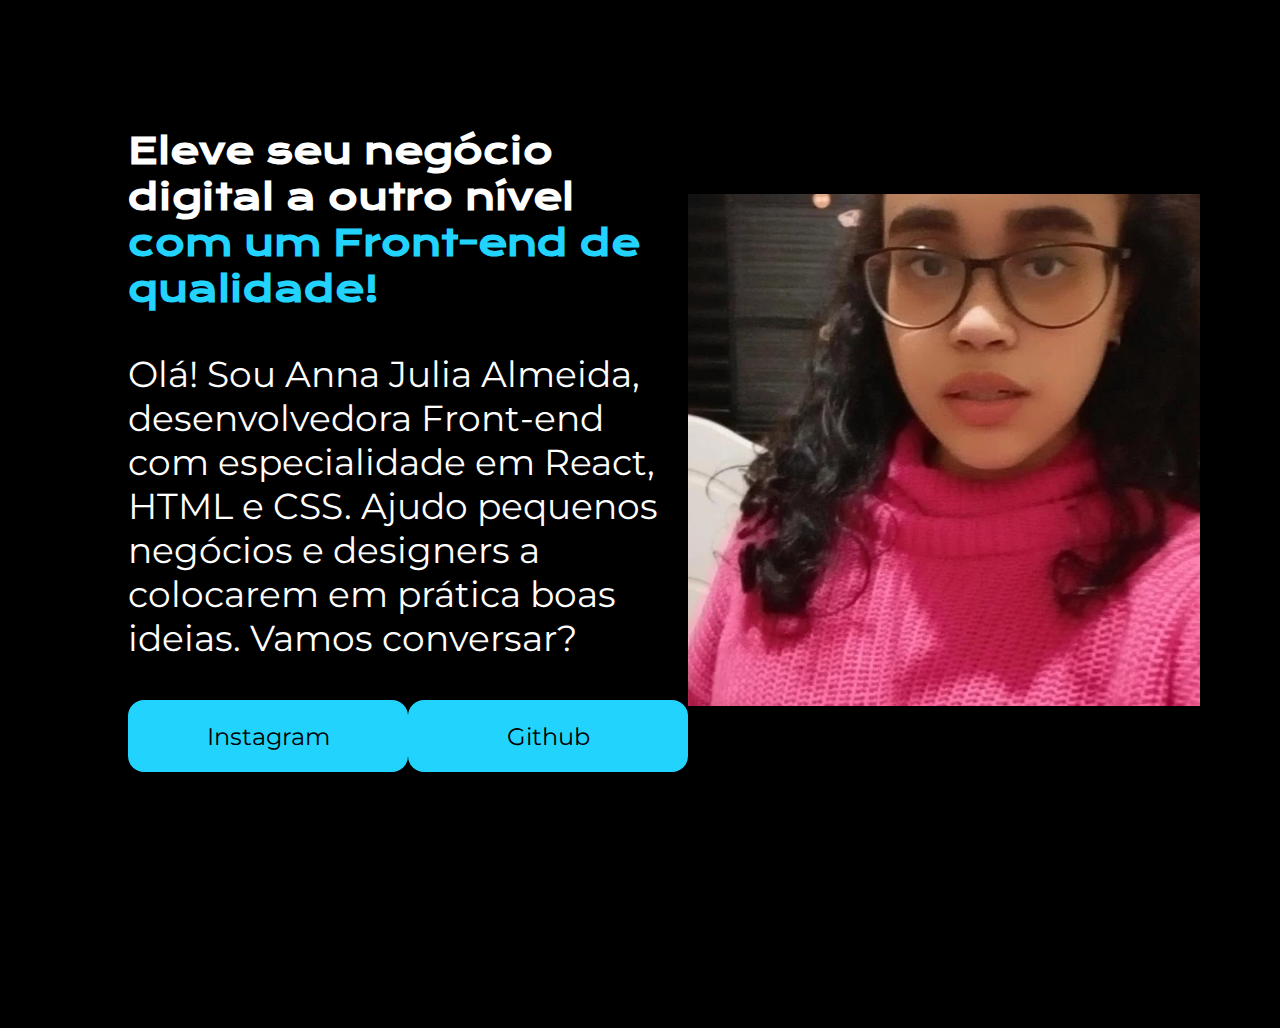
==== prática 2 - html Anna Julia/index.html @ 6439beea "Add files via upload" ====
<!DOCTYPE html>
<html lang="pt-br">
<head>
        <meta charset="UTF-8">
        <meta name="viewport" content="width=device-width, initial-scale=1.0">
        <title>Portfolio</title>
        <link rel="stylesheet" href="style.css">
</head>
<body>
      <header></header>
      <main class="conteudo">
            <section class="apresentacao-conteudo">
                <h1 class="apresentacao-conteudo-titulo">Eleve seu negócio digital a outro nível<strong class="titulo-destaque"> com um Front-end de qualidade!</strong></h1>
                <p class="apresentacao-conteudo-paragrafo">Olá! Sou Anna Julia Almeida, desenvolvedora Front-end com especialidade em React, HTML e CSS. Ajudo pequenos negócios e designers a colocarem em prática boas ideias. Vamos conversar?</p>
            <div class="apresentacao-links">
                <a class="botao" href="https://instagram.com/annaju.almeida">Instagram</a>
                <a class="botao" href="https://github.com/marcelocsn">Github</a>
            </div>
            </section>
                <img class="imagem" src="WhatsApp Image 2023-08-17 at 08.45.46.jpeg" alt="Foto programando">
      </main>
      <footer></footer>  
</body>
</html>
---- prática 2 - html Anna Julia/style.css ----
@import url('https://fonts.googleapis.com/css2?family=Krona+One&family=Montserrat&display=swap');

*{
    margin: 0;
    padding: 0;
}

body {
        height: 100vh;
        box-sizing: border-box;
        background-color: black;
        color: white;
}

.titulo-destaque {
            color: #22d4fd;
}

.conteudo {
        margin: 10%;
        display: flex;
        align-items: center;
        justify-content: space-between;
}

.apresentacao-conteudo {
        width: 615px;
        display: flex;
        flex-direction: column;
        gap: 40px;
}

.apresentacao-conteudo-titulo {
        font-size: 36px;
        font-family: 'Krona One', 'sans-serif';
}

.apresentacao-conteudo-paragrafo {
        font-size: 36px;
        font-family: 'Montserrat', sans-serif;
}

.apresentacao-links {
        display:flex;
        justify-content: space-between;
}
.botao {
        background-color: #22d4fd;
        color: black;
        width: 280px;
        text-align: center;
        border-radius: 16px;
        font-size: 24px;
        padding: 21.5px 0;
        text-decoration: none;
        font-family:'Montserrat', sans-serif;
}

.imagem {
        max-width: 50%;
        width: auto;
}
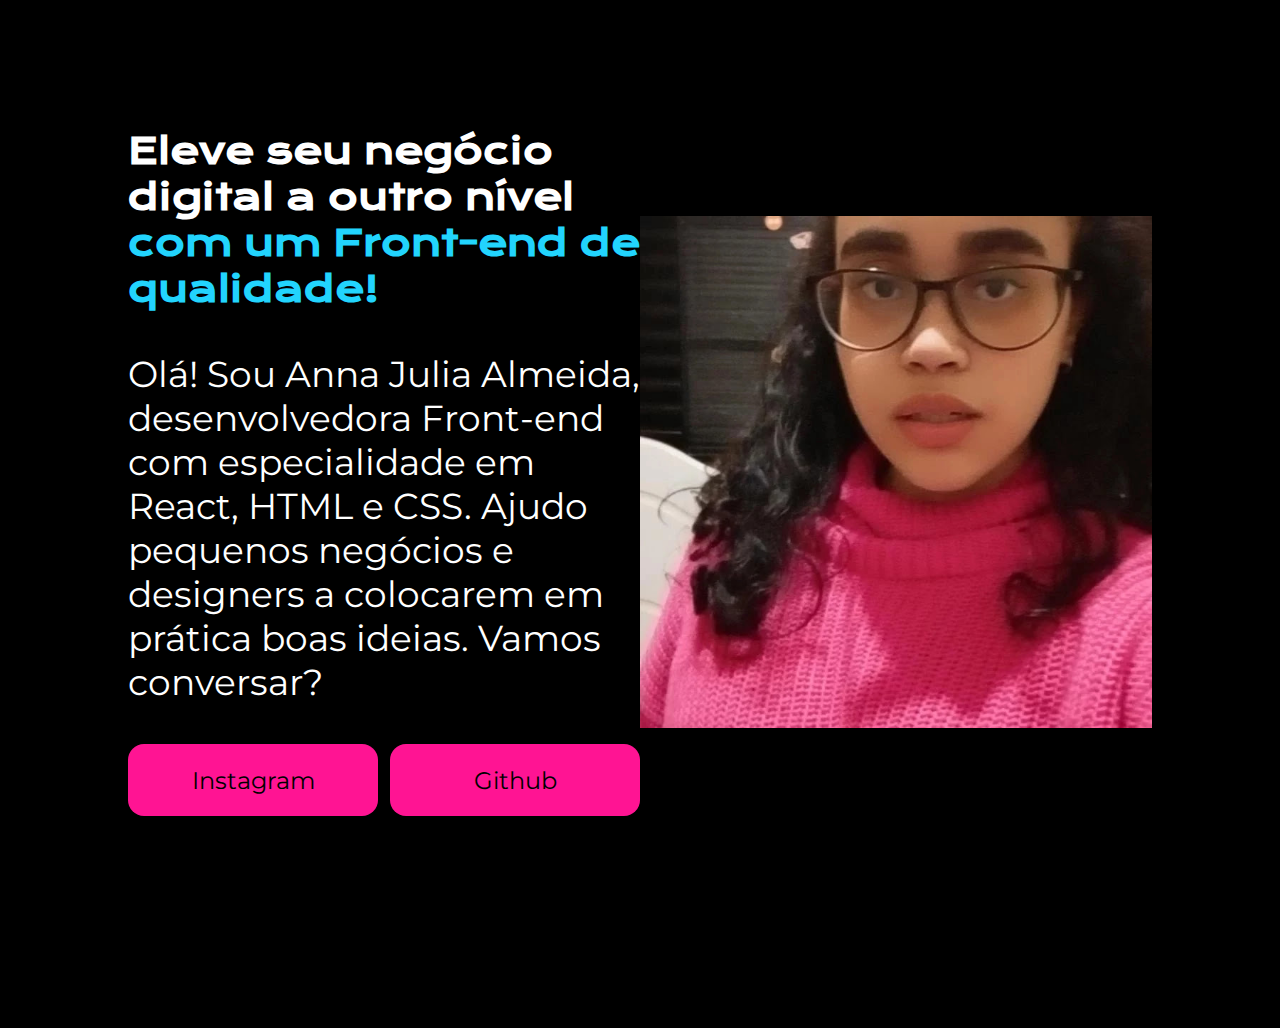
==== commit 182314b2: "Add files via upload" ====
--- a/prática 2 - html Anna Julia/index.html
+++ b/prática 2 - html Anna Julia/index.html
@@ -14,7 +14,7 @@
                 <p class="apresentacao-conteudo-paragrafo">Olá! Sou Anna Julia Almeida, desenvolvedora Front-end com especialidade em React, HTML e CSS. Ajudo pequenos negócios e designers a colocarem em prática boas ideias. Vamos conversar?</p>
             <div class="apresentacao-links">
                 <a class="botao" href="https://instagram.com/annaju.almeida">Instagram</a>
-                <a class="botao" href="https://github.com/marcelocsn">Github</a>
+                <a class="botao" href="https://github.com/annajualmeida">Github</a>
             </div>
             </section>
                 <img class="imagem" src="WhatsApp Image 2023-08-17 at 08.45.46.jpeg" alt="Foto programando">
--- a/prática 2 - html Anna Julia/style.css
+++ b/prática 2 - html Anna Julia/style.css
@@ -45,9 +45,9 @@
         justify-content: space-between;
 }
 .botao {
-        background-color: #22d4fd;
+        background-color: deeppink;
         color: black;
-        width: 280px;
+        width: 250px;
         text-align: center;
         border-radius: 16px;
         font-size: 24px;
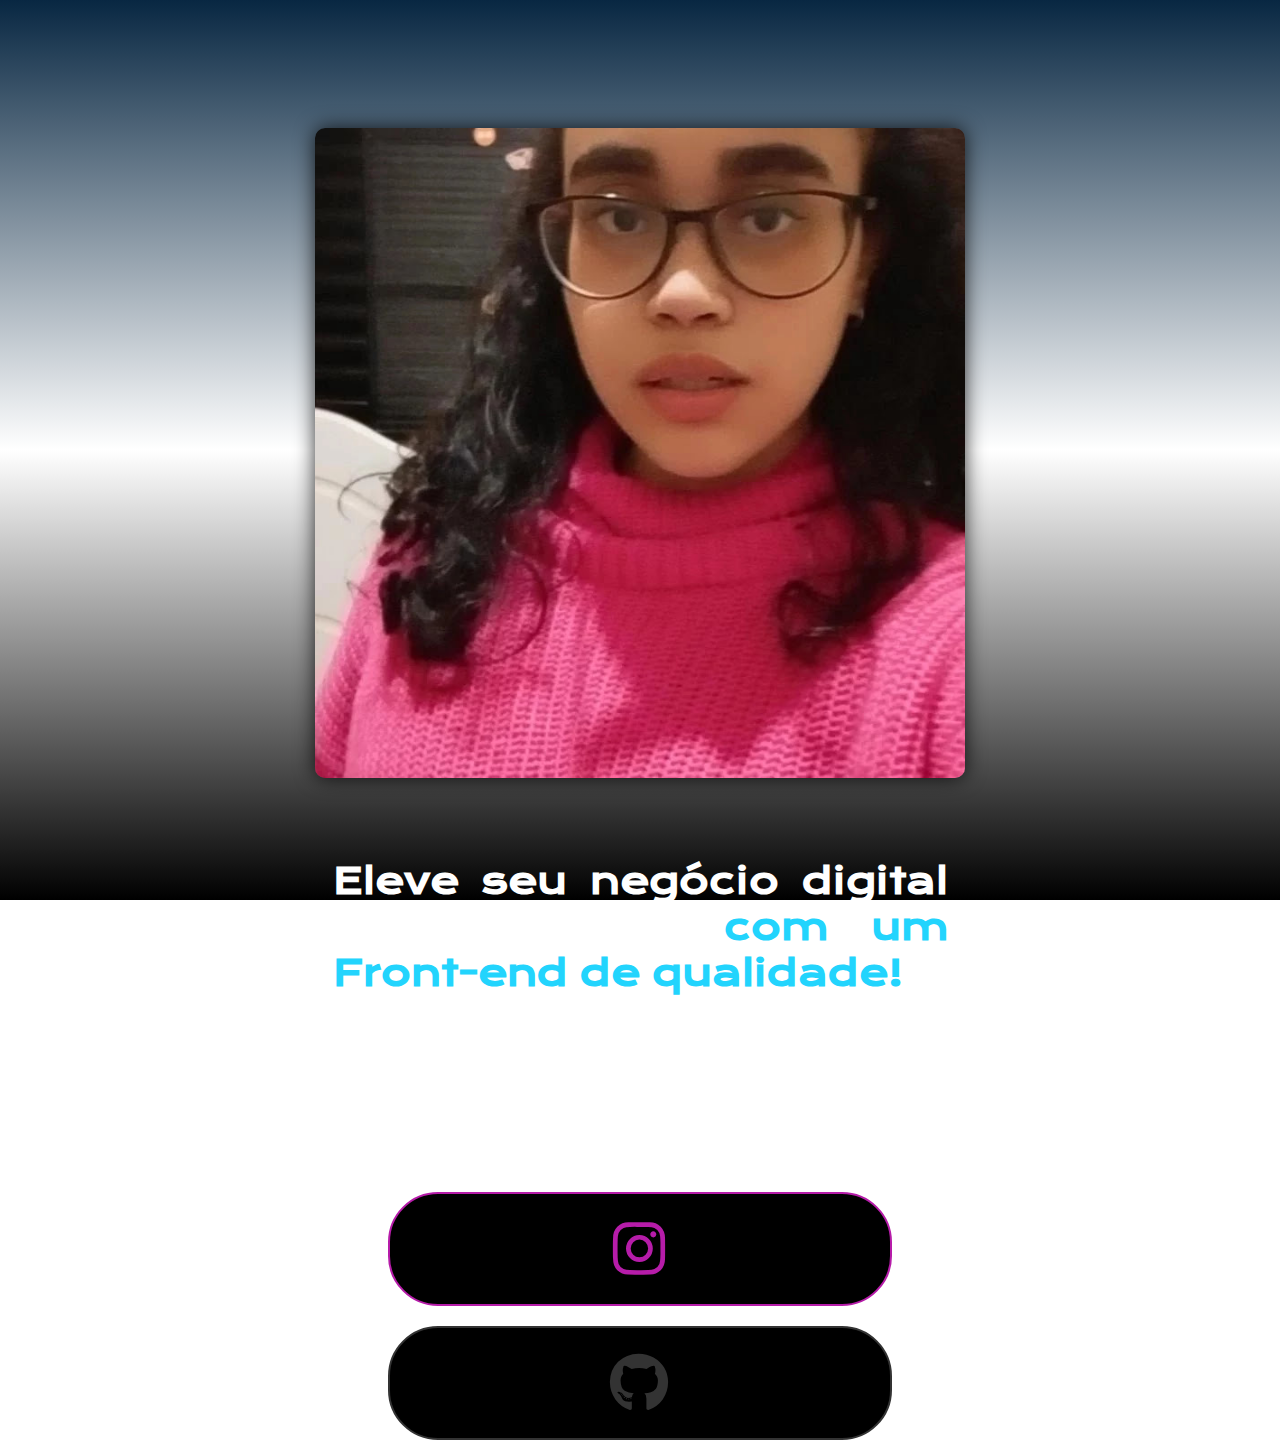
==== commit 49a20d0b: "Add files via upload" ====
--- a/prática 2 - html Anna Julia/index.html
+++ b/prática 2 - html Anna Julia/index.html
@@ -5,6 +5,7 @@
         <meta name="viewport" content="width=device-width, initial-scale=1.0">
         <title>Portfolio</title>
         <link rel="stylesheet" href="style.css">
+        <link rel="stylesheet" href="https://cdnjs.cloudflare.com/ajax/libs/font-awesome/6.0.0-beta3/css/all.min.css">
 </head>
 <body>
       <header></header>
@@ -13,8 +14,13 @@
                 <h1 class="apresentacao-conteudo-titulo">Eleve seu negócio digital a outro nível<strong class="titulo-destaque"> com um Front-end de qualidade!</strong></h1>
                 <p class="apresentacao-conteudo-paragrafo">Olá! Sou Anna Julia Almeida, desenvolvedora Front-end com especialidade em React, HTML e CSS. Ajudo pequenos negócios e designers a colocarem em prática boas ideias. Vamos conversar?</p>
             <div class="apresentacao-links">
-                <a class="botao" href="https://instagram.com/annaju.almeida">Instagram</a>
-                <a class="botao" href="https://github.com/annajualmeida">Github</a>
+
+                <a class="botao1" href="https://instagram.com/annaju.almeida" 
+                target="_blank">
+                <i class="fab fa-instagram"></i>
+                </a>
+                <a class="botao2" href="https://github.com/annajualmeida" target="_blank"> <i class="fab fa-github"></i>
+                </a>
             </div>
             </section>
                 <img class="imagem" src="WhatsApp Image 2023-08-17 at 08.45.46.jpeg" alt="Foto programando">
--- a/prática 2 - html Anna Julia/style.css
+++ b/prática 2 - html Anna Julia/style.css
@@ -7,9 +7,23 @@
 
 body {
         height: 100vh;
-        box-sizing: border-box;
-        background-color: black;
-        color: white;
+
+        background: linear-gradient(to bottom, #082742, #fff, #000);
+
+    /* Define o tamanho de fundo para cobrir toda a área disponível */
+    background-size: cover;
+
+    /* Impede a repetição do plano de fundo ao longo dos eixos */
+    background-repeat: no-repeat;
+
+    /* Fixa o plano de fundo para que ele não role com o conteúdo da página */
+    background-attachment: fixed;
+
+    /* Remove margens para o corpo */
+    margin: 0;
+
+    /* Define a cor do texto dentro do corpo como branco */
+    color: white;
 }
 
 .titulo-destaque {
@@ -17,46 +31,189 @@
 }
 
 .conteudo {
+        height: auto;
+
+        /* Define a direção dos elementos filhos como coluna (de cima para baixo) */
+        flex-direction: column;
+    
+        /* Define uma margem ao redor do elemento de 10% */
         margin: 10%;
-        display: flex;
-        align-items: center;
+    
+        /* Transforma o elemento em um contêiner flexível */
+        display: flex;
+    
+        /* Alinha os itens verticalmente no centro do contêiner */
+        align-items: center;
+    
+        /* Distribui o espaço restante entre os itens horizontalmente */
         justify-content: space-between;
+    
 }
 
 .apresentacao-conteudo {
         width: 615px;
         display: flex;
         flex-direction: column;
+        justify-content: center;
+        align-items: center;
+
+        /* Centraliza o alinhamento do texto dentro do contêiner */
+        text-align: center;
+    
+        /* Define a altura do elemento como automática (ajustada ao conteúdo) */
+        height: auto;
         gap: 40px;
+        order: 2;
 }
 
 .apresentacao-conteudo-titulo {
         font-size: 36px;
         font-family: 'Krona One', 'sans-serif';
+        text-align: justify;
 }
 
 .apresentacao-conteudo-paragrafo {
-        font-size: 36px;
+        font-size: 24px;
         font-family: 'Montserrat', sans-serif;
+        text-align: justify;
 }
 
 .apresentacao-links {
-        display:flex;
-        justify-content: space-between;
-}
-.botao {
-        background-color: deeppink;
-        color: black;
-        width: 250px;
-        text-align: center;
-        border-radius: 16px;
+        width: 500px;
+
+        /* Transforma o elemento em um contêiner flexível com direção de coluna */
+        display: flex;
+        flex-direction: column;
+    
+        /* Centraliza horizontalmente os elementos dentro do contêiner */
+        align-items: center;
+    
+        /* Define o espaçamento entre os elementos filhos como 20px */
+        gap: 20px;
+}
+
+.botao1 {
+        background-color: #000;
+        align-items: center;
+        color: #b61ca9; /* Cor padrão do Instagram */
+        width: 500px;   
+        height: 80px; 
+        display: flex;
+        align-items: center;
+        justify-content: center;
+        border: 2px solid#b61ca9;
+        border-radius: 50px;
         font-size: 24px;
-        padding: 21.5px 0;
+        padding: 15px 0;
         text-decoration: none;
-        font-family:'Montserrat', sans-serif;
-}
+        font-family: 'Rock Salt', cursive;
+        letter-spacing: 2px;
+        text-transform: uppercase;
+        position: relative;
+        overflow: hidden;
+    }
+    
+    .botao1::before {
+        content: "";
+        position: absolute;
+        top: 0;
+        left: -100%;
+        width: 100%;
+        height: 100%;
+        background: linear-gradient (45deg, transparent, #d38b06);
+        transition: 0.5s;
+    }
+    
+    .botao1:hover::before {
+        left: 100%;
+    }
+    
+    .botao1 i {
+        position: absolute;
+        font-size: 60px;
+        left: 50%;
+        top: 50%;
+        transform: translate(-50%, -50%);
+    }
+
+.botao2 {
+        background-color: #000;
+        align-items: center;
+        color: #333; /* Cor padrão do GitHub */
+        width: 500px;   
+        height: 80px; 
+        display: flex;
+        align-items: center;
+        justify-content: center;
+        border: 2px solid #333;
+        border-radius: 50px;
+        font-size: 24px;
+        padding: 15px 0;
+        text-decoration: none;
+        font-family: 'Rock Salt', cursive;
+        letter-spacing: 2px;
+        text-transform: uppercase;
+        position: relative;
+        overflow: hidden;
+    }
+    
+    .botao2::before {
+        content: "";
+        position: absolute;
+        top: 0;
+        left: -100%;
+        width: 100%;
+        height: 100%;
+        background: linear-gradient(45deg, transparent, #333);
+        transition: 0.5s;
+    }
+    
+    .botao2:hover::before {
+        left: 100%;
+    }
+    
+    .botao2 i {
+        position: absolute;
+        font-size: 60px;
+        left: 50%;
+        top: 50%;
+        transform: translate(-50%, -50%);
+    }
 
 .imagem {
-        max-width: 50%;
-        width: auto;
-}+                /* Define a largura máxima do elemento como 100% */
+                max-width: 100%;
+            
+                /* Define a largura do elemento como 650px */
+                width: 650px;
+            
+                /* Define a altura do elemento como 650px */
+                height: 650px;
+            
+                /* Alinha o conteúdo ao centro horizontalmente */
+                text-align: center;
+            
+                /* Alinha os itens verticalmente ao centro */
+                align-items: center;
+            
+                /* Adiciona curvatura nos cantos do elemento */
+                border-radius: 10px;
+            
+                /* Adiciona uma sombra suave ao elemento */
+                box-shadow: 0px 0px 20px rgba(0, 0, 0, 0.8);
+            
+                /* Adiciona uma transição suave à escala do elemento */
+                transition: transform 0.3s ease-in-out;
+            
+                /* Define a posição como relativa para uso de posicionamento absoluto */
+                position: relative;
+            
+                /* Define o overflow como escondido para recortar conteúdo extra */
+                overflow: hidden;
+            
+                /* Define a ordem do elemento como 1 na ordem de exibição */
+                order: 1;
+            
+                /* Adiciona margem inferior de 80px */
+                margin-bottom: 80px;
+            }
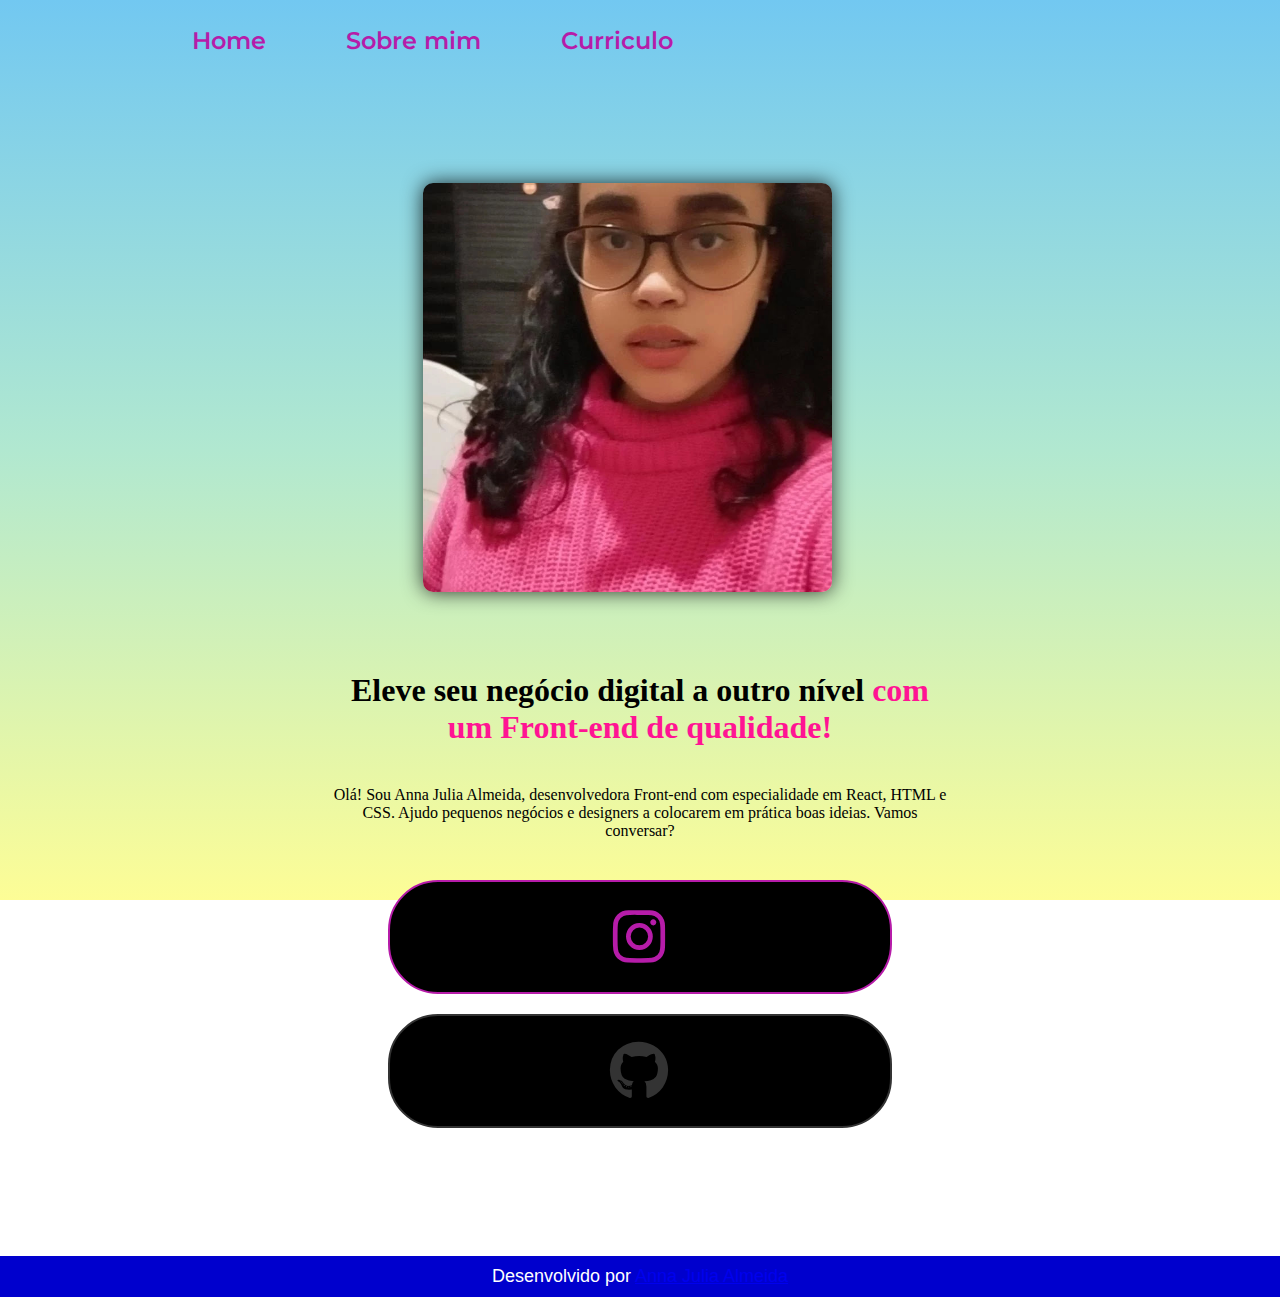
==== commit 1da3feff: "Add files via upload" ====
--- a/prática 2 - html Anna Julia/index.html
+++ b/prática 2 - html Anna Julia/index.html
@@ -4,11 +4,22 @@
         <meta charset="UTF-8">
         <meta name="viewport" content="width=device-width, initial-scale=1.0">
         <title>Portfolio</title>
-        <link rel="stylesheet" href="style.css">
+        <link rel="stylesheet" href="./style/style.css">
         <link rel="stylesheet" href="https://cdnjs.cloudflare.com/ajax/libs/font-awesome/6.0.0-beta3/css/all.min.css">
 </head>
 <body>
-      <header></header>
+      <header class="cabecalho">
+        <nav class="cabecalho-menu">
+
+            <a class="cabecalho-menu-links" href="index.html">Home</a>
+
+            <a class="cabecalho-menu-links" href="sobremim.html">Sobre mim</a>
+
+            <a class="cabecalho-menu-links" href="curriculo.html">Curriculo</a>
+
+        </nav>
+
+      </header>
       <main class="conteudo">
             <section class="apresentacao-conteudo">
                 <h1 class="apresentacao-conteudo-titulo">Eleve seu negócio digital a outro nível<strong class="titulo-destaque"> com um Front-end de qualidade!</strong></h1>
@@ -23,8 +34,12 @@
                 </a>
             </div>
             </section>
-                <img class="imagem" src="WhatsApp Image 2023-08-17 at 08.45.46.jpeg" alt="Foto programando">
+                <img class="imagem" src="./assets/WhatsApp Image 2023-08-17 at 08.45.46.jpeg" alt="Foto programando">
       </main>
-      <footer></footer>  
+      <footer class="rodape"> 
+
+        <p>Desenvolvido por <a href="https://github.com/annajualmeida">Anna Julia Almeida</a></p>
+
+      </footer>  
 </body>
 </html>--- a/prática 2 - html Anna Julia/style/style.css
+++ b/prática 2 - html Anna Julia/style/style.css
@@ -0,0 +1,308 @@
+@import url('https://fonts.googleapis.com/css2?family=Krona+One&family=Montserrat&display=swap');
+
+*{
+    margin: 0;
+    padding: 0;
+}
+
+body {
+        height: 100vh;
+
+        background: linear-gradient(to bottom, #72c8f1, #b1e8d0, #fdfd96);
+
+    /* Define o tamanho de fundo para cobrir toda a área disponível */
+    background-size: cover;
+
+    /* Impede a repetição do plano de fundo ao longo dos eixos */
+    background-repeat: no-repeat;
+
+    /* Fixa o plano de fundo para que ele não role com o conteúdo da página */
+    background-attachment: fixed;
+
+    /* Remove margens para o corpo */
+    margin: 0;
+
+    /* Define a cor do texto dentro do corpo como branco */
+    color: black;
+}
+
+.cabecalho {
+    padding: 2% 0% 0% 15%;
+}
+
+.cabecalho-menu {
+    display: flex;
+    gap: 80px;
+}
+
+.cabecalho-menu-links {
+    font-family: 'Montserrat', sans-serif;
+    font-size: 24px;
+    font-weight: 600;
+    color: #b61ca9;
+    text-decoration: none;
+}
+
+.titulo-destaque {
+        color: deeppink;
+}
+
+.conteudo {
+        height: auto;
+
+        /* Define a direção dos elementos filhos como coluna (de cima para baixo) */
+        flex-direction: column;
+    
+        /* Define uma margem ao redor do elemento de 10% */
+        margin: 10%;
+    
+        /* Transforma o elemento em um contêiner flexível */
+        display: flex;
+    
+        /* Alinha os itens verticalmente no centro do contêiner */
+        align-items: center;
+    
+        /* Distribui o espaço restante entre os itens horizontalmente */
+        justify-content: space-between;
+    
+}
+
+.apresentacao-conteudo {
+        width: 615px;
+        display: flex;
+        flex-direction: column;
+        justify-content: center;
+        align-items: center;
+
+        /* Centraliza o alinhamento do texto dentro do contêiner */
+        text-align: center;
+    
+        /* Define a altura do elemento como automática (ajustada ao conteúdo) */
+        height: auto;
+        gap: 40px;
+        order: 2;
+}     
+
+.apresentacao-links {
+        width: 500px;
+
+        /* Transforma o elemento em um contêiner flexível com direção de coluna */
+        display: flex;
+        flex-direction: column;
+    
+        /* Centraliza horizontalmente os elementos dentro do contêiner */
+        align-items: center;
+    
+        /* Define o espaçamento entre os elementos filhos como 20px */
+        gap: 20px;
+}
+
+.botao1 {
+        background-color: #000;
+        align-items: center;
+        color: #b61ca9; /* Cor padrão do Instagram */
+        width: 500px;   
+        height: 80px; 
+        display: flex;
+        align-items: center;
+        justify-content: center;
+        border: 2px solid#b61ca9;
+        border-radius: 50px;
+        font-size: 24px;
+        padding: 15px 0;
+        text-decoration: none;
+        font-family: 'Rock Salt', cursive;
+        letter-spacing: 2px;
+        text-transform: uppercase;
+        position: relative;
+        overflow: hidden;
+    }
+    
+    .botao1::before {
+        content: "";
+        position: absolute;
+        top: 0;
+        left: -100%;
+        width: 100%;
+        height: 100%;
+        background: linear-gradient (45deg, transparent, #d38b06);
+        transition: 0.5s;
+    }
+    
+    .botao1:hover::before {
+        left: 100%;
+    }
+    
+    .botao1 i {
+        position: absolute;
+        font-size: 60px;
+        left: 50%;
+        top: 50%;
+        transform: translate(-50%, -50%);
+    }
+
+.botao2 {
+        background-color: #000;
+        align-items: center;
+        color: #333; /* Cor padrão do GitHub */
+        width: 500px;   
+        height: 80px; 
+        display: flex;
+        align-items: center;
+        justify-content: center;
+        border: 2px solid #333;
+        border-radius: 50px;
+        font-size: 24px;
+        padding: 15px 0;
+        text-decoration: none;
+        font-family: 'Rock Salt', cursive;
+        letter-spacing: 2px;
+        text-transform: uppercase;
+        position: relative;
+        overflow: hidden;
+    }
+    
+    .botao2::before {
+        content: "";
+        position: absolute;
+        top: 0;
+        left: -100%;
+        width: 100%;
+        height: 100%;
+        background: linear-gradient(45deg, transparent, #333);
+        transition: 0.5s;
+    }
+    
+    .botao2:hover::before {
+        left: 100%;
+    }
+    
+    .botao2 i {
+        position: absolute;
+        font-size: 60px;
+        left: 50%;
+        top: 50%;
+        transform: translate(-50%, -50%);
+    }
+
+    .imagem {
+        max-width: 40%;
+        width: auto;
+        border-radius: 5%;
+        margin-right: 25px;
+        
+            /* Define a largura do elemento como 650px */
+            width: auto;
+        
+            /* Define a altura do elemento como 650px */
+            height: auto;
+        
+            /* Alinha o conteúdo ao centro horizontalmente */
+            text-align: center;
+        
+            /* Alinha os itens verticalmente ao centro */
+            align-items: center;
+        
+            /* Adiciona curvatura nos cantos do elemento */
+            border-radius: 10px;
+        
+            /* Adiciona uma sombra suave ao elemento */
+            box-shadow: 0px 0px 20px rgba(0, 0, 0, 0.8);
+        
+            /* Adiciona uma transição suave à escala do elemento */
+            transition: transform 0.3s ease-in-out;
+        
+            /* Define a posição como relativa para uso de posicionamento absoluto */
+            position: relative;
+        
+            /* Define o overflow como escondido para recortar conteúdo extra */
+            overflow: hidden;
+        
+            /* Define a ordem do elemento como 1 na ordem de exibição */
+            order: 1;
+        
+            /* Adiciona margem inferior de 80px */
+            margin-bottom: 80px;
+        }
+        
+        /* Elemento <img> dentro de elementos com a classe .imagem */
+        .imagem img {
+            /* Faz a imagem se ajustar mantendo a proporção */
+            object-fit: cover;
+        
+            /* Torna a imagem um elemento de bloco */
+            display: block;
+        
+            /* Define a largura e a altura como 100% para preencher o elemento pai */
+            width: 100%;
+            height: 100%;
+        }
+        
+        /* Pseudo-elementos ::before e ::after para elementos com a classe .imagem */
+        .imagem::before,
+        .imagem::after {
+            /* Adiciona um conteúdo vazio aos pseudo-elementos */
+            content: "";
+        
+            /* Define a posição como absoluta para posicionamento personalizado */
+            position: absolute;
+        
+            /* Define a largura e a altura dos pseudo-elementos como 10px */
+            width: 10px;
+            height: 10px;
+        
+            /* Adiciona uma borda de 2px sólida laranja aos pseudo-elementos */
+            border: 2px color #f17bb0;
+        
+            /* Define o fundo dos pseudo-elementos como transparente */
+            background-color: transparent;
+        }
+        
+        /* Pseudo-elemento ::before ao canto superior esquerdo do elemento com a classe .imagem */
+        .imagem::before {
+            /* Posiciona o pseudo-elemento no canto superior esquerdo */
+            top: 0;
+            left: 0;
+        
+            /* Adiciona curvatura de borda no canto superior esquerdo */
+            border-top-left-radius: 10px;
+        
+            /* Define as larguras das bordas do pseudo-elemento */
+            border-width: 2px 0 0 2px;
+        }
+        
+        /* Pseudo-elemento ::after ao canto inferior direito do elemento com a classe .imagem */
+        .imagem::after {
+            /* Posiciona o pseudo-elemento no canto inferior direito */
+            bottom: 0;
+            right: 0;
+        
+            /* Adiciona curvatura de borda no canto inferior direito */
+            border-bottom-right-radius: 10px;
+        
+            /* Define as larguras das bordas do pseudo-elemento */
+            border-width: 0 2px 2px 0;
+        }
+        
+        /* Efeito ao passar o mouse sobre elementos com a classe .imagem */
+        .imagem:hover {
+            /* Aumenta a escala do elemento em 10% */
+            transform: scale(1.1);
+        }
+
+        .rodape {
+            color: white;
+            background-color: mediumblue;
+            display: flex;
+            align-items: center;
+            justify-content: center;
+            text-align: center;
+            font-family: 'Krone One', sans-serif;
+            font-size: 18px;
+            font-weight: 400;
+            padding: 10px;
+        }
+
+        .rodape a:hover {
+            color: palevioletred;  
+        }